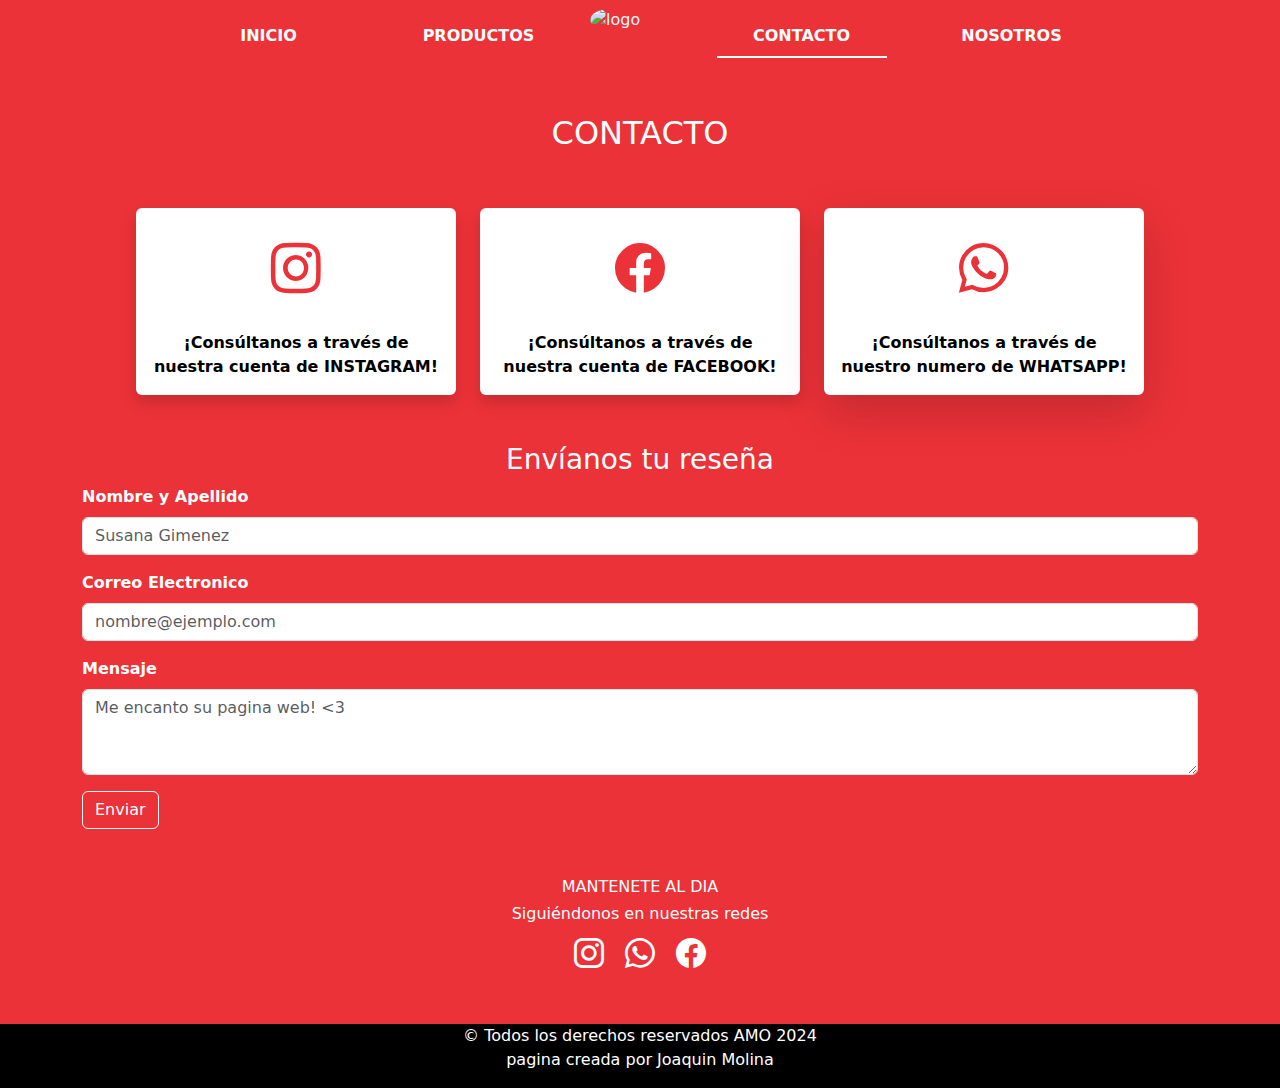
==== Contacto.html @ dad6317b "ajustes en sobre nosotros" ====
<!DOCTYPE html>
<html lang="en">

<head>
    <meta charset="UTF-8">
    <meta name="viewport" content="width=device-width, initial-scale=1.0">
    <link rel="stylesheet" href="estilos.css">
    <link href="https://cdn.jsdelivr.net/npm/bootstrap@5.3.3/dist/css/bootstrap.min.css" rel="stylesheet"
        integrity="sha384-QWTKZyjpPEjISv5WaRU9OFeRpok6YctnYmDr5pNlyT2bRjXh0JMhjY6hW+ALEwIH" crossorigin="anonymous">
    <script src="https://cdn.jsdelivr.net/npm/bootstrap@5.3.2/dist/js/bootstrap.bundle.min.js"
        integrity="sha384-C6RzsynM9kWDrMNeT87bh95OGNyZPhcTNXj1NW7RuBCsyN/o0jlpcV8Qyq46cDfL"
        crossorigin="anonymous"></script>
    <link rel="stylesheet" href="https://cdn.jsdelivr.net/npm/bootstrap-icons@1.11.3/font/bootstrap-icons.min.css">
    <title>CONTACTO</title>

</head>

<body class="bg-red">
    <!--Header-->
    <header class="bg-red">
        <!--logo flotante-->
        <nav class="container position-relative pb-2 navbar navbar-expand-lg justify-content-center">

            <div class="d-none d-lg-block z-1 position-absolute top-50 start-50 mt-4 translate-middle"
                style="width: 100px; height: 100px;color: aliceblue;">
                <img class="rounded-circle " src="images/logo.png" alt="logo" width="100px" height="100px">
            </div>

            <button class="navbar-toggler" type="button" data-bs-theme="dark" data-bs-toggle="collapse"
                data-bs-target="#navbarNav" aria-controls="navbarNav" aria-expanded="false"
                aria-label="Alternar la navegación">
                <span class="navbar-toggler-icon"></span>
            </button>

            <div id="navbarNav" class="collapse navbar-collapse">
                <ul class="row nav nav-underline flex-fill text-center fs-6 fw-semibold justify-content-center">
                    <div class="d-lg-none">
                        <img class="rounded-circle mt-4" src="images/logo.png" alt="logo" width="80px" height="80px">
                    </div>
                    <li class="col-lg-2 col-sm-9 nav-item mt-2">
                        <a class=" nav-link text-white " href="index.html">INICIO</a>
                    </li>
                    <li class="col-lg-2 col-sm-9 nav-item mt-2">
                        <a class="nav-link text-white" href="Productos.html">PRODUCTOS</a>
                    </li>
                    <div class="d-lg-block d-sm-none col-lg-1">
                    </div>
                    <li class="col-lg-2 col-sm-9 nav-item mt-lg-2">
                        <a class="nav-link text-white active" href="Contacto.html">CONTACTO</a>
                    </li>
                    <li class="col-lg-2 col-sm-9 nav-item mt-2">
                        <a class="nav-link text-white" href="Nosotros.html">NOSOTROS</a>
                    </li>

                </ul>
            </div>
        </nav>

    </header>
    <main>
        <section>
            <div class="container-fluid">
                <div class="row text-white text-center py-5">
                    <h2>CONTACTO</h2>
                </div>
                <div class="row  row-cols-1 row-cols-sm-4 g-4 justify-content-center text-center">

                    <div class="col bg-white rounded shadow">
                        <a href="#" id="tarj">
                            <div class=" py-4 ">
                                <i class=" rounded-circle bi bi-instagram px-2 pb-1"
                                    style="font-size: 50px;color: #eb3238; "></i>

                            </div>
                            <div class="text-center">
                                <p class="fw-semibold">¡Consúltanos a través de nuestra cuenta de INSTAGRAM!</p>
                            </div>
                        </a>
                    </div>

                    <div class="col bg-white mx-4 rounded shadow">
                        <a href="#" id="tarj">
                            <div class="bg-white py-4">
                                <i class=" rounded-circle bi bi-facebook px-2 pb-1"
                                    style="font-size: 50px;color: #eb3238;"></i>
                            </div>
                            <div class="">
                                <p class="fw-semibold">¡Consúltanos a través de nuestra cuenta de FACEBOOK!</p>
                            </div>
                        </a>
                    </div>


                    <div class="col bg-white rounded shadow-lg">
                        <a href="#" id="tarj">
                            <div class=" py-4">
                                <i class=" rounded-circle bi bi-whatsapp px-2 pb-1"
                                    style="font-size: 50px;color: #eb3238;"></i>
                            </div>
                            <div class="">
                                <p class="fw-semibold">¡Consúltanos a través de nuestro numero de WHATSAPP!</p>
                            </div>
                        </a>
                    </div>

                </div>
            </div>
        </section>
        <section>
            <div class="container my-5">
                <div class="row">
                    <h3 class="text-white text-center ">Envíanos tu reseña</h3>
                    <form action="" method="post">
                        <div class="mb-3 fw-semibold">
                            <label for="exampleFormControlInput1" class="form-label text-white">Nombre y
                                Apellido</label>
                            <input type="email" class="form-control" id="exampleFormControlInput1"
                                placeholder="Susana Gimenez">
                        </div>
                        <div class="mb-3 fw-semibold">
                            <label for="exampleFormControlInput1" class="form-label text-white">Correo
                                Electronico</label>
                            <input type="email" class="form-control" id="exampleFormControlInput1"
                                placeholder="nombre@ejemplo.com">
                        </div>
                        <div class="mb-3 fw-semibold">
                            <label for="exampleFormControlTextarea1" class="form-label text-white">Mensaje</label>
                            <textarea class="form-control" id="exampleFormControlTextarea1" rows="3"
                                placeholder="Me encanto su pagina web! <3"></textarea>
                        </div>
                        <button id="submit" type="submit" class="btn btn-light">Enviar</button>
                    </form>
                </div>
            </div>
        </section>
    </main>
    <footer>
        <div class="container-fluid pb-5">
            <div class="mt-5 text-center justify-content-center  ">
                <h6 class="text-white">MANTENETE AL DIA</h6>
                <h6 class="text-white">Siguiéndonos en nuestras redes</h6>
                <div class="text-white red ">
                    <a id="red" href="#"><i class=" rounded-circle bi bi-instagram px-2 pb-1"
                            style="font-size: 30px;"></i></a>
                    <a id="red" href="#"><i class=" rounded-circle bi bi-whatsapp px-2 pb-1"
                            style="font-size: 30px;"></i></a>
                    <a id="red" href="#"><i class=" rounded-circle bi bi-facebook px-2 pb-1"
                            style="font-size: 30px;"></i></a>
                </div>
            </div>
        </div>
        <div class="container-fluid bg-black text-white">
            <div class="row text-center">
                <p>
                    &copy; Todos los derechos reservados AMO 2024 <br>
                    pagina creada por Joaquin Molina
                </p>
            </div>
        </div>
    </footer>
</body>

</html>
---- estilos.css ----
*{ 
    margin: 0; 
    padding: 0;
}
.bg-red{
    background-color: #eb3238;
}
.text-aqua{
    color: #14cdc7;
}
.text-red{
    color: #eb3238;
}
.card-img-overlay{
    margin-top: 60%;
}
.h6{
   margin-bottom: 0px 0px 0px; 
}
#red{
    color: white;
}
#red:hover{
    color: black;
}
#tarj{
    color: black !important;
    text-decoration: none !important;
}
#tarj:hover{
    color: #eb3238 !important;
}
#submit{
   
    color: white;
    background-color: transparent;
}
#submit:hover{
    background-color: white;
    color: #eb3238;
}
#texto-justificado{
    text-align:center;
}
@media only screen and (min-width: 992px) {
    body .carro { 
        width: 65%;
    }
  }
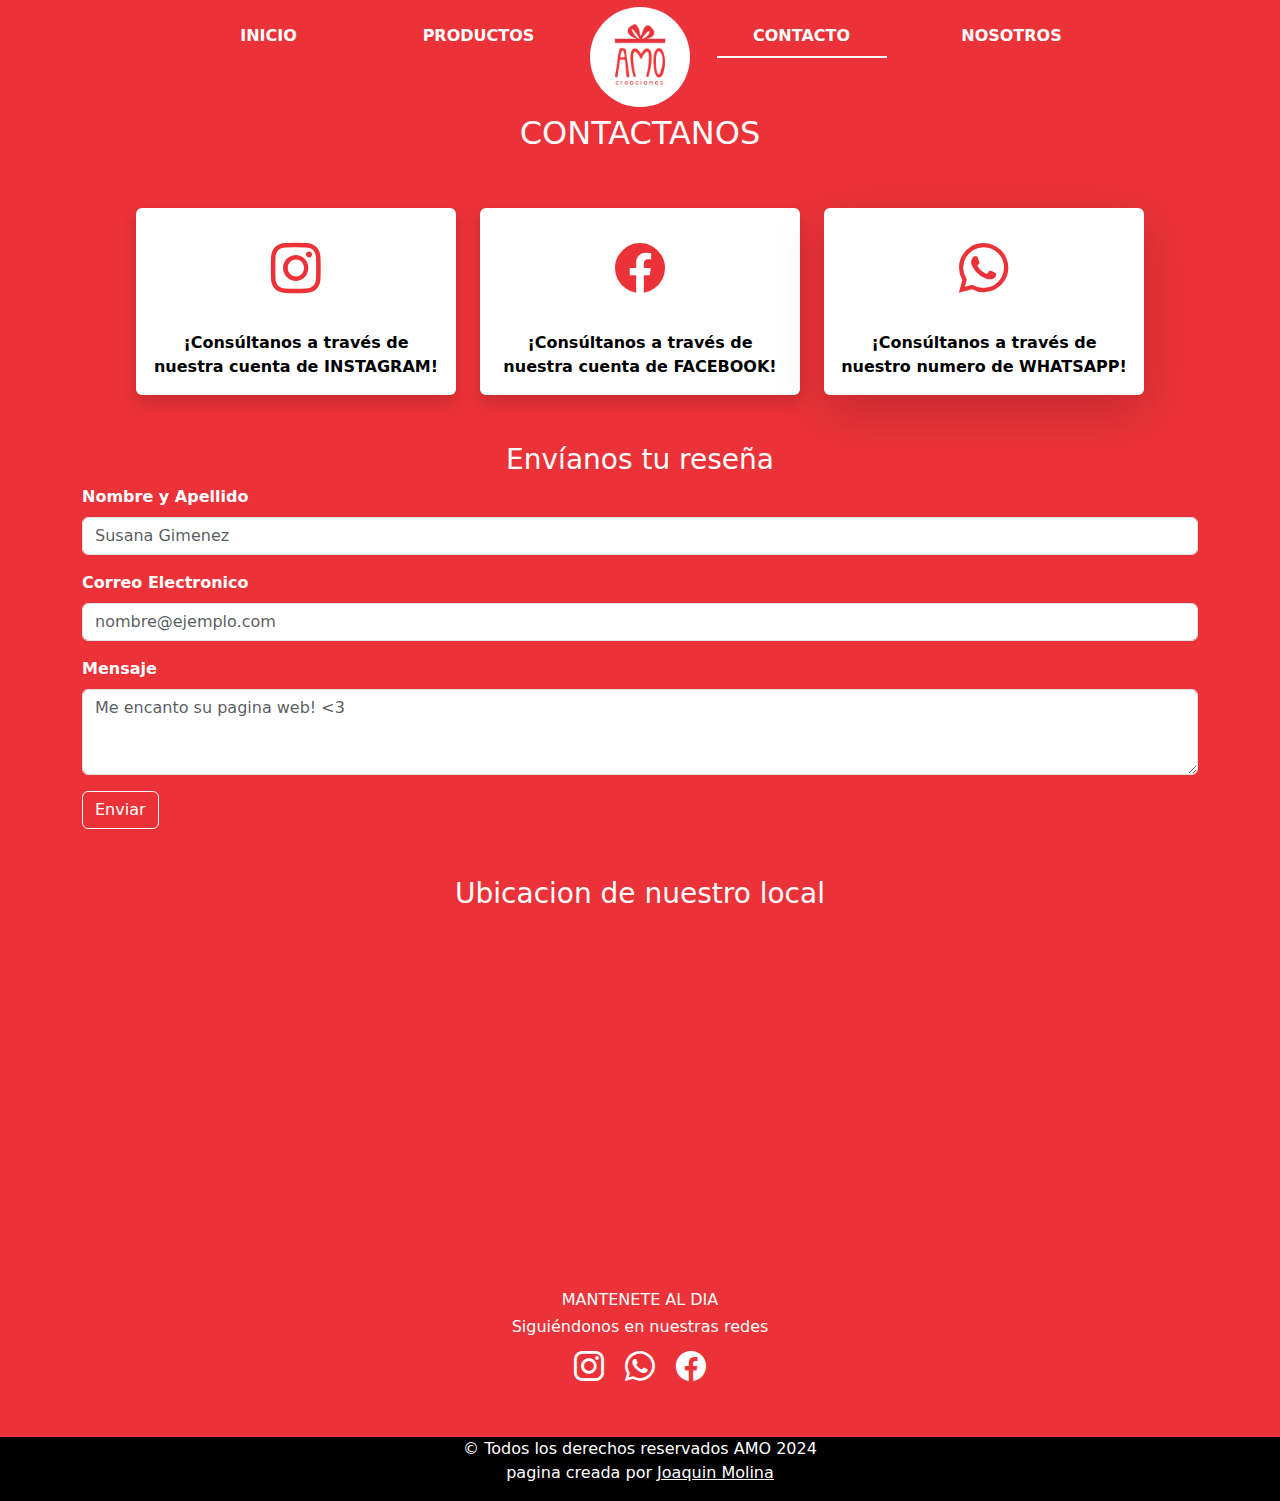
==== commit 41406c58: "pasar imagenes a webp" ====
--- a/Contacto.html
+++ b/Contacto.html
@@ -23,7 +23,7 @@
 
             <div class="d-none d-lg-block z-1 position-absolute top-50 start-50 mt-4 translate-middle"
                 style="width: 100px; height: 100px;color: aliceblue;">
-                <img class="rounded-circle " src="images/logo.png" alt="logo" width="100px" height="100px">
+                <img class="rounded-circle " src="images/logo.webp" alt="logo" width="100px" height="100px">
             </div>
 
             <button class="navbar-toggler" type="button" data-bs-theme="dark" data-bs-toggle="collapse"
@@ -35,7 +35,7 @@
             <div id="navbarNav" class="collapse navbar-collapse">
                 <ul class="row nav nav-underline flex-fill text-center fs-6 fw-semibold justify-content-center">
                     <div class="d-lg-none">
-                        <img class="rounded-circle mt-4" src="images/logo.png" alt="logo" width="80px" height="80px">
+                        <img class="rounded-circle mt-4" src="images/logo.webp" alt="logo" width="80px" height="80px">
                     </div>
                     <li class="col-lg-2 col-sm-9 nav-item mt-2">
                         <a class=" nav-link text-white " href="index.html">INICIO</a>
@@ -61,7 +61,7 @@
         <section>
             <div class="container-fluid">
                 <div class="row text-white text-center py-5">
-                    <h2>CONTACTO</h2>
+                    <h2>CONTACTANOS</h2>
                 </div>
                 <div class="row  row-cols-1 row-cols-sm-4 g-4 justify-content-center text-center">
 
@@ -133,6 +133,16 @@
                 </div>
             </div>
         </section>
+        <section>
+            <div class="container">
+                <h3 class="text-white text-center pb-3 ">Ubicacion de nuestro local</h3>
+                <div class="row text-center">
+                    <div class="col-12">
+                        <iframe class="w-100" src="https://www.google.com/maps/embed?pb=!1m18!1m12!1m3!1d568.8906593733983!2d-68.5250960583283!3d-31.53647434768685!2m3!1f0!2f0!3f0!3m2!1i1024!2i768!4f13.1!3m3!1m2!1s0x9681402822198a67%3A0x1ca9129927e9a26e!2sRivadavia%2068%2C%20J5402%20San%20Juan!5e0!3m2!1ses-419!2sar!4v1727806214350!5m2!1ses-419!2sar" style="border:0; min-height: 300px;" allowfullscreen="" loading="lazy" referrerpolicy="no-referrer-when-downgrade"></iframe>
+                    </div>
+                </div>
+            </div>
+        </section>
     </main>
     <footer>
         <div class="container-fluid pb-5">
@@ -153,7 +163,7 @@
             <div class="row text-center">
                 <p>
                     &copy; Todos los derechos reservados AMO 2024 <br>
-                    pagina creada por Joaquin Molina
+                    pagina creada por <a class="text-white" href="https://www.linkedin.com/in/joaquin-molina-918771200/">Joaquin Molina</a>
                 </p>
             </div>
         </div>
--- a/estilos.css
+++ b/estilos.css
@@ -40,7 +40,7 @@
     color: #eb3238;
 }
 #texto-justificado{
-    text-align:center;
+    text-align:justify;
 }
 @media only screen and (min-width: 992px) {
     body .carro { 
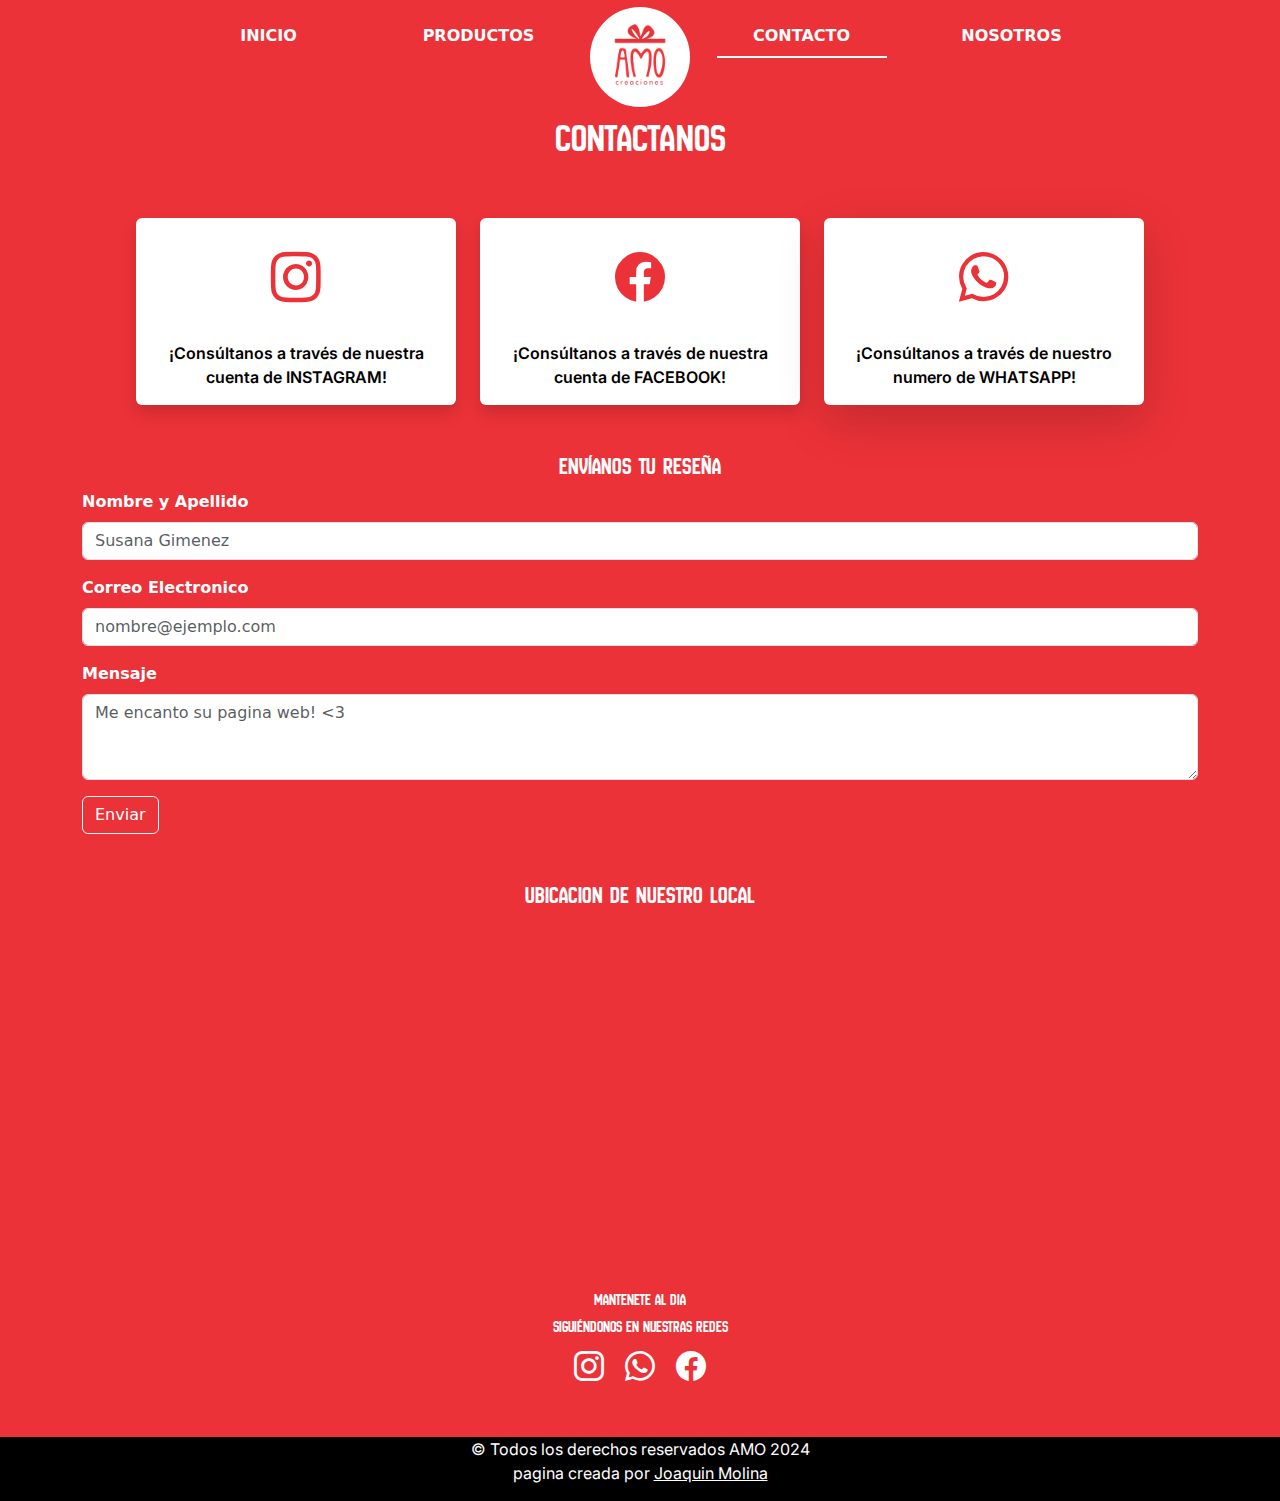
==== commit fd25f3a2: "agrega fuentes" ====
--- a/Contacto.html
+++ b/Contacto.html
@@ -11,6 +11,9 @@
         integrity="sha384-C6RzsynM9kWDrMNeT87bh95OGNyZPhcTNXj1NW7RuBCsyN/o0jlpcV8Qyq46cDfL"
         crossorigin="anonymous"></script>
     <link rel="stylesheet" href="https://cdn.jsdelivr.net/npm/bootstrap-icons@1.11.3/font/bootstrap-icons.min.css">
+    <style>
+        @import url('https://fonts.googleapis.com/css2?family=Inter:ital,opsz,wght@0,14..32,100..900;1,14..32,100..900&family=New+Amsterdam&display=swap');
+    </style>
     <title>CONTACTO</title>
 
 </head>
@@ -61,7 +64,7 @@
         <section>
             <div class="container-fluid">
                 <div class="row text-white text-center py-5">
-                    <h2>CONTACTANOS</h2>
+                    <h1>CONTACTANOS</h1>
                 </div>
                 <div class="row  row-cols-1 row-cols-sm-4 g-4 justify-content-center text-center">
 
@@ -109,36 +112,36 @@
         <section>
             <div class="container my-5">
                 <div class="row">
-                    <h3 class="text-white text-center ">Envíanos tu reseña</h3>
-                    <form action="" method="post">
+                    <h6 class="text-white text-center fs-4 ">Envíanos tu reseña</h6>
+                    <form action="http://web-hrl.net/temp/practica_form.php" method="post">
                         <div class="mb-3 fw-semibold">
-                            <label for="exampleFormControlInput1" class="form-label text-white">Nombre y
+                            <label for="nombre" class="form-label text-white">Nombre y
                                 Apellido</label>
-                            <input type="email" class="form-control" id="exampleFormControlInput1"
-                                placeholder="Susana Gimenez">
+                            <input type="text" id="nombre" name="nombre" class="form-control" placeholder="Susana Gimenez">
                         </div>
                         <div class="mb-3 fw-semibold">
-                            <label for="exampleFormControlInput1" class="form-label text-white">Correo
+                            <label for="email" class="form-label text-white">Correo
                                 Electronico</label>
-                            <input type="email" class="form-control" id="exampleFormControlInput1"
-                                placeholder="nombre@ejemplo.com">
+                            <input type="email" id="email" name="email" class="form-control" placeholder="nombre@ejemplo.com">
                         </div>
                         <div class="mb-3 fw-semibold">
-                            <label for="exampleFormControlTextarea1" class="form-label text-white">Mensaje</label>
-                            <textarea class="form-control" id="exampleFormControlTextarea1" rows="3"
-                                placeholder="Me encanto su pagina web! <3"></textarea>
+                            <label for="text" class="form-label text-white">Mensaje</label>
+                            <textarea class="form-control" rows="3" id="text" name="text" placeholder="Me encanto su pagina web! <3"></textarea>
                         </div>
-                        <button id="submit" type="submit" class="btn btn-light">Enviar</button>
+                        <input id="submit" type="submit" class="btn btn-light" value="Enviar">
                     </form>
                 </div>
             </div>
         </section>
         <section>
             <div class="container">
-                <h3 class="text-white text-center pb-3 ">Ubicacion de nuestro local</h3>
+                <h6 class="text-white text-center pb-3 fs-4 ">Ubicacion de nuestro local</h6>
                 <div class="row text-center">
                     <div class="col-12">
-                        <iframe class="w-100" src="https://www.google.com/maps/embed?pb=!1m18!1m12!1m3!1d568.8906593733983!2d-68.5250960583283!3d-31.53647434768685!2m3!1f0!2f0!3f0!3m2!1i1024!2i768!4f13.1!3m3!1m2!1s0x9681402822198a67%3A0x1ca9129927e9a26e!2sRivadavia%2068%2C%20J5402%20San%20Juan!5e0!3m2!1ses-419!2sar!4v1727806214350!5m2!1ses-419!2sar" style="border:0; min-height: 300px;" allowfullscreen="" loading="lazy" referrerpolicy="no-referrer-when-downgrade"></iframe>
+                        <iframe class="w-100"
+                            src="https://www.google.com/maps/embed?pb=!1m18!1m12!1m3!1d568.8906593733983!2d-68.5250960583283!3d-31.53647434768685!2m3!1f0!2f0!3f0!3m2!1i1024!2i768!4f13.1!3m3!1m2!1s0x9681402822198a67%3A0x1ca9129927e9a26e!2sRivadavia%2068%2C%20J5402%20San%20Juan!5e0!3m2!1ses-419!2sar!4v1727806214350!5m2!1ses-419!2sar"
+                            style="border:0; min-height: 300px;" allowfullscreen="" loading="lazy"
+                            referrerpolicy="no-referrer-when-downgrade"></iframe>
                     </div>
                 </div>
             </div>
@@ -163,7 +166,8 @@
             <div class="row text-center">
                 <p>
                     &copy; Todos los derechos reservados AMO 2024 <br>
-                    pagina creada por <a class="text-white" href="https://www.linkedin.com/in/joaquin-molina-918771200/">Joaquin Molina</a>
+                    pagina creada por <a class="text-white"
+                        href="https://www.linkedin.com/in/joaquin-molina-918771200/">Joaquin Molina</a>
                 </p>
             </div>
         </div>
--- a/estilos.css
+++ b/estilos.css
@@ -14,8 +14,12 @@
 .card-img-overlay{
     margin-top: 60%;
 }
-.h6{
-   margin-bottom: 0px 0px 0px; 
+p{
+    font-family: "Inter", sans-serif;
+}
+h1,h2,h3,h4,h5,h6{
+    font-family: "New Amsterdam", sans-serif;
+    margin-bottom: 0px 0px 0px; 
 }
 #red{
     color: white;
@@ -46,5 +50,4 @@
     body .carro { 
         width: 65%;
     }
-  }
-    
+  }